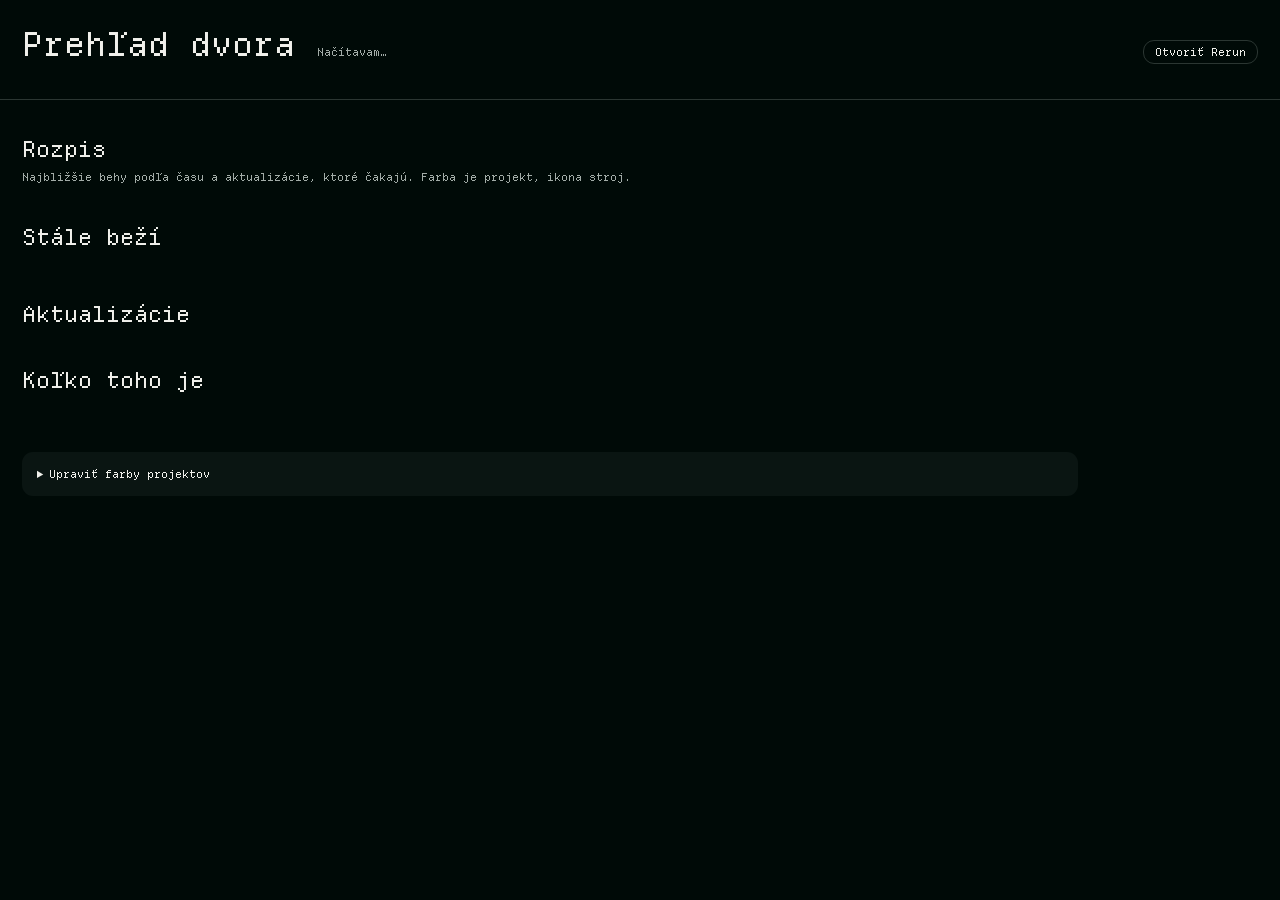
==== inventory/prehlad/index.html @ 080db940 "feat(inventory): Prehľad dvora lists every recurring job and pending update inventory.py (started in" ====
<!doctype html>
<html lang="sk">
<head>
<meta charset="utf-8">
<meta name="viewport" content="width=device-width, initial-scale=1">
<title>Prehľad dvora</title>
<link rel="stylesheet" href="style.css">
<!-- avoid-ai-design-ignore: K7 (the :focus-visible style lives in style.css) -->
</head>
<body>
<header class="top">
  <h1>Prehľad dvora</h1>
  <p class="stamp" id="stamp">Načítavam…</p>
  <a class="to-rerun" href="../">Otvoriť Rerun</a>
</header>

<nav class="filters" aria-label="Filtre">
  <div class="chips" id="f-rodiny"></div>
  <div class="chips" id="f-stroje"></div>
</nav>

<main>
  <section aria-labelledby="h-rozpis">
    <h2 id="h-rozpis">Rozpis</h2>
    <p class="hint">Najbližšie behy podľa času a aktualizácie, ktoré čakajú. Farba je projekt, ikona stroj.</p>
    <div id="rozpis"></div>
  </section>

  <section aria-labelledby="h-stale">
    <h2 id="h-stale">Stále beží</h2>
    <div id="stale" class="devices"></div>
  </section>

  <section aria-labelledby="h-akt">
    <h2 id="h-akt">Aktualizácie</h2>
    <div id="aktualizacie"></div>
  </section>

  <section aria-labelledby="h-sucty">
    <h2 id="h-sucty">Koľko toho je</h2>
    <div id="sucty" class="sums"></div>
  </section>

  <details class="farby" id="farby">
    <summary>Upraviť farby projektov</summary>
    <div id="farby-body"></div>
  </details>
</main>
<script src="app.js"></script>
</body>
</html>
---- inventory/prehlad/style.css ----
/* Karchi's desktop palette (x270 ~/.local/share/karchi-dev/kalendarix/colors.toml) and its pixel font.
   Departure Mono is drawn on an 11 px grid, so every size is a multiple of 11. */
@font-face {
  font-family: "Departure Mono";
  src: url("DepartureMono-Regular.woff2") format("woff2");
  font-display: swap;
}

:root {
  --bg: #000a07;
  --surface: #0a1512;
  --raised: #1a2320;
  --line: #2b3632;
  --text: #f0f0eb;
  --muted: #a3aca8;
  --accent: #628790;
  --problem: #e5786d;
  --radius: 11px;
  font-family: "Departure Mono", ui-monospace, monospace;
  font-size: 11px;
  line-height: 22px;
  color-scheme: dark;
}

* { box-sizing: border-box; }
body { margin: 0; background: var(--bg); color: var(--text); font-size: 11px; -webkit-font-smoothing: none; font-smooth: never; }
a { color: var(--text); }
:focus-visible { outline: 2px solid var(--accent); outline-offset: 2px; border-radius: 4px; }

.top { display: flex; align-items: baseline; gap: 22px; flex-wrap: wrap; padding: 22px 22px 11px; }
h1 { font-size: 33px; line-height: 44px; margin: 0; font-weight: normal; }
.stamp { margin: 0; color: var(--muted); }
.to-rerun { margin-left: auto; padding: 0 11px; border: 1px solid var(--line); border-radius: var(--radius); text-decoration: none; }
.to-rerun:hover { background: var(--raised); }

.filters { display: flex; flex-wrap: wrap; gap: 11px 33px; padding: 0 22px 11px; position: sticky; top: 0; background: var(--bg); z-index: 2; border-bottom: 1px solid var(--line); padding-top: 11px; }
.chips { display: flex; flex-wrap: wrap; gap: 6px; }
.chip { display: inline-flex; align-items: center; gap: 6px; height: 24px; padding: 0 9px; border-radius: 12px; border: 1px solid var(--line); background: var(--surface); color: var(--text); font: inherit; cursor: pointer; }
.chip[aria-pressed="false"] { opacity: .45; }
.chip .dot { width: 11px; height: 11px; border-radius: 3px; background: var(--c); }

main { padding: 0 22px 44px; max-width: 1100px; }
h2 { font-size: 22px; line-height: 33px; font-weight: normal; margin: 33px 0 0; }
.hint { color: var(--muted); margin: 0 0 11px; }

/* One row = one job. The bar and the monogram carry the project colour, the icon the machine. */
.group-title { color: var(--muted); margin: 15px 0 4px; }
.row { display: grid; grid-template-columns: 6px 44px 34px minmax(0, 1fr) 120px; align-items: center; gap: 0 11px; min-height: 33px; padding: 4px 11px 4px 0; border-radius: var(--radius); background: var(--surface); margin-bottom: 4px; }
.row .bar { align-self: stretch; border-radius: 3px; background: var(--c); }
.row time, .row .tag { color: var(--text); }
.mono { display: inline-grid; place-items: center; min-width: 30px; height: 22px; padding: 0 5px; border-radius: 6px; background: var(--c); color: #000a07; }
.what { min-width: 0; }
.what b { font-weight: normal; }
.what .sub { color: var(--muted); display: block; overflow-wrap: anywhere; }
.where { display: inline-flex; align-items: center; gap: 6px; color: var(--muted); justify-self: end; }
.row.problem { box-shadow: inset 0 0 0 1px var(--problem); }
.flag { color: var(--problem); }

.pix { width: 22px; height: 22px; image-rendering: pixelated; flex: none; }
.pix rect { fill: currentColor; }

.devices { display: grid; grid-template-columns: repeat(auto-fill, minmax(320px, 1fr)); gap: 11px; margin-top: 11px; }
.device { background: var(--surface); border-radius: var(--radius); padding: 11px; }
.device h3 { display: flex; align-items: center; gap: 8px; font-size: 11px; font-weight: normal; margin: 0 0 6px; }
.svc { display: flex; align-items: center; gap: 8px; padding: 2px 0; }
.svc .bar { width: 6px; height: 18px; border-radius: 3px; background: var(--c); flex: none; }
.svc .n { color: var(--muted); margin-left: auto; }

table { border-collapse: collapse; width: 100%; margin-top: 11px; }
th, td { text-align: left; padding: 4px 11px 4px 0; vertical-align: top; }
th { color: var(--muted); font-weight: normal; border-bottom: 1px solid var(--line); }
td .mono { margin-right: 6px; }
tr.manual td:last-child { color: var(--problem); }

.sums { display: flex; flex-wrap: wrap; gap: 11px; margin-top: 11px; }
.sum { background: var(--surface); border-radius: var(--radius); padding: 11px 15px; min-width: 150px; }
.sum strong { display: block; font-size: 33px; line-height: 44px; font-weight: normal; }
.sum span { color: var(--muted); }

.farby { margin-top: 44px; background: var(--surface); border-radius: var(--radius); padding: 11px 15px; }
.farby summary { cursor: pointer; }
.fam { display: grid; grid-template-columns: 44px 160px minmax(0, 1fr); gap: 11px; align-items: start; padding: 8px 0; border-top: 1px solid var(--line); }
.fam input[type=color] { width: 44px; height: 24px; border: 0; padding: 0; background: none; border-radius: 6px; }
.fam .src { color: var(--muted); display: block; }
.projs { display: flex; flex-wrap: wrap; gap: 6px; }
.projs label { display: inline-flex; align-items: center; gap: 6px; }
select, button.save { font: inherit; color: var(--text); background: var(--raised); border: 1px solid var(--line); border-radius: 6px; height: 24px; }
button.save { padding: 0 11px; margin-top: 11px; cursor: pointer; }
.saved { color: var(--muted); margin-left: 11px; }

@media (max-width: 700px) {
  .top, .filters, main { padding-left: 11px; padding-right: 11px; }
  .row { grid-template-columns: 6px 44px minmax(0, 1fr); }
  .row .mono-cell { display: none; }
  .row .where { grid-column: 3; justify-self: start; }
  .fam { grid-template-columns: 44px minmax(0, 1fr); }
  .fam .projs { grid-column: 1 / -1; }
}
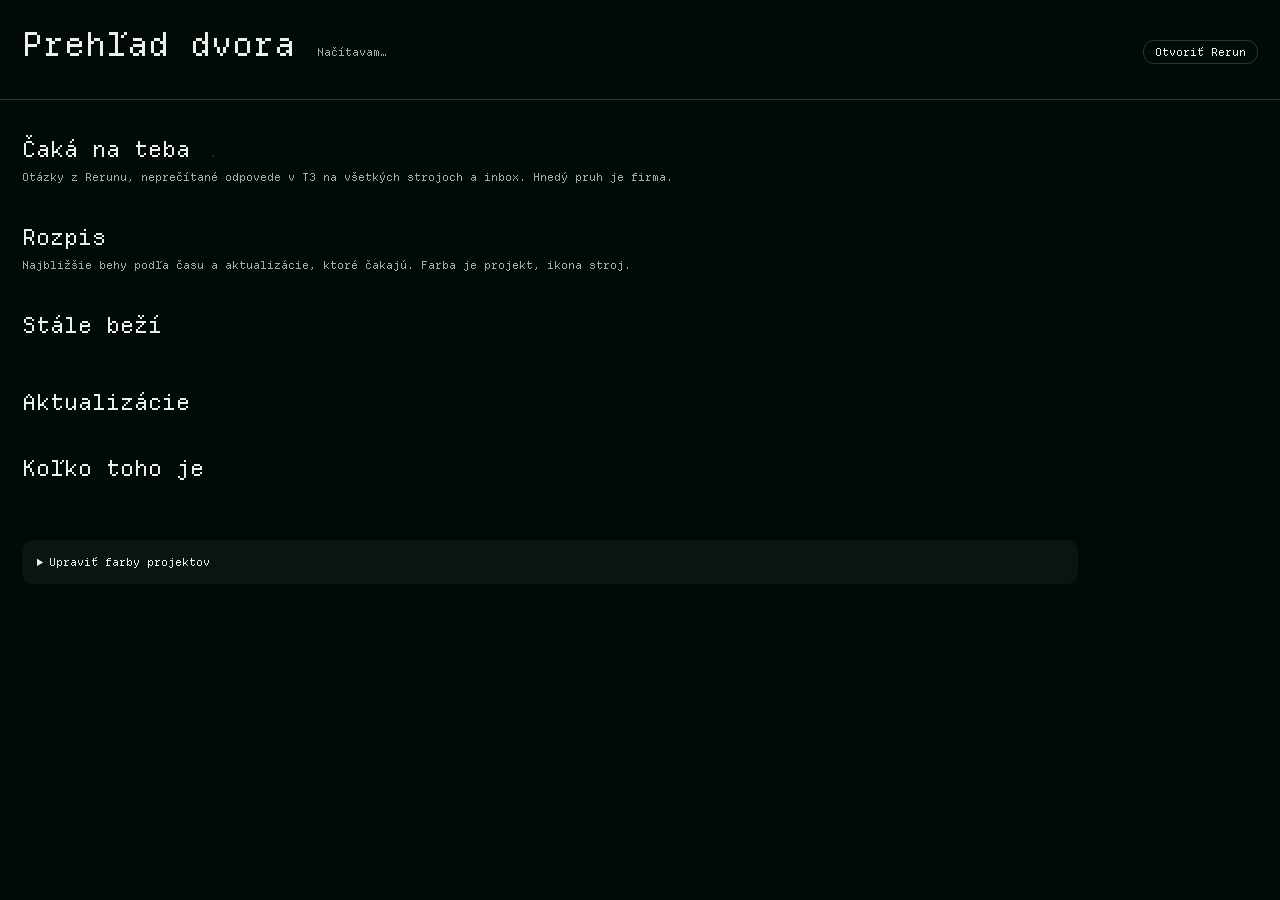
==== commit 55ea39b9: "feat(prehlad): Čaká na teba, one list of inbox, T3 and Rerun asks split into firma and osobné Co-Aut" ====
--- a/inventory/prehlad/index.html
+++ b/inventory/prehlad/index.html
@@ -20,6 +20,15 @@
 </nav>
 
 <main>
+  <section aria-labelledby="h-caka">
+    <div class="caka-head">
+      <h2 id="h-caka">Čaká na teba</h2>
+      <div class="seg" id="f-strana" role="group" aria-label="Firma alebo osobné"></div>
+    </div>
+    <p class="hint">Otázky z Rerunu, neprečítané odpovede v T3 na všetkých strojoch a inbox. Hnedý pruh je firma.</p>
+    <div id="caka"></div>
+  </section>
+
   <section aria-labelledby="h-rozpis">
     <h2 id="h-rozpis">Rozpis</h2>
     <p class="hint">Najbližšie behy podľa času a aktualizácie, ktoré čakajú. Farba je projekt, ikona stroj.</p>
--- a/inventory/prehlad/style.css
+++ b/inventory/prehlad/style.css
@@ -43,9 +43,20 @@
 h2 { font-size: 22px; line-height: 33px; font-weight: normal; margin: 33px 0 0; }
 .hint { color: var(--muted); margin: 0 0 11px; }
 
+.caka-head { display: flex; align-items: baseline; gap: 22px; flex-wrap: wrap; }
+.seg { display: inline-flex; border: 1px solid var(--line); border-radius: 12px; overflow: hidden; }
+.seg button { font: inherit; color: var(--text); background: var(--surface); border: 0; height: 24px; padding: 0 11px; cursor: pointer; }
+.seg button + button { border-left: 1px solid var(--line); }
+.seg button[aria-pressed="true"] { background: var(--raised); box-shadow: inset 0 -2px 0 var(--accent); }
+.tag-src { display: inline-grid; place-items: center; min-width: 30px; height: 22px; padding: 0 5px; border-radius: 6px; background: var(--raised); color: var(--text); }
+#caka time { white-space: nowrap; }
+#caka .what .sub { display: -webkit-box; -webkit-box-orient: vertical; -webkit-line-clamp: 2; line-clamp: 2; overflow: hidden; }
+.caka-more { margin-top: 4px; }
+.caka-more summary { cursor: pointer; color: var(--muted); padding: 4px 0; }
+
 /* One row = one job. The bar and the monogram carry the project colour, the icon the machine. */
 .group-title { color: var(--muted); margin: 15px 0 4px; }
-.row { display: grid; grid-template-columns: 6px 44px 34px minmax(0, 1fr) 120px; align-items: center; gap: 0 11px; min-height: 33px; padding: 4px 11px 4px 0; border-radius: var(--radius); background: var(--surface); margin-bottom: 4px; }
+.row { display: grid; grid-template-columns: 6px 44px 34px minmax(0, 1fr) minmax(120px, max-content); align-items: center; gap: 0 11px; min-height: 33px; padding: 4px 11px 4px 0; border-radius: var(--radius); background: var(--surface); margin-bottom: 4px; }
 .row .bar { align-self: stretch; border-radius: 3px; background: var(--c); }
 .row time, .row .tag { color: var(--text); }
 .mono { display: inline-grid; place-items: center; min-width: 30px; height: 22px; padding: 0 5px; border-radius: 6px; background: var(--c); color: #000a07; }
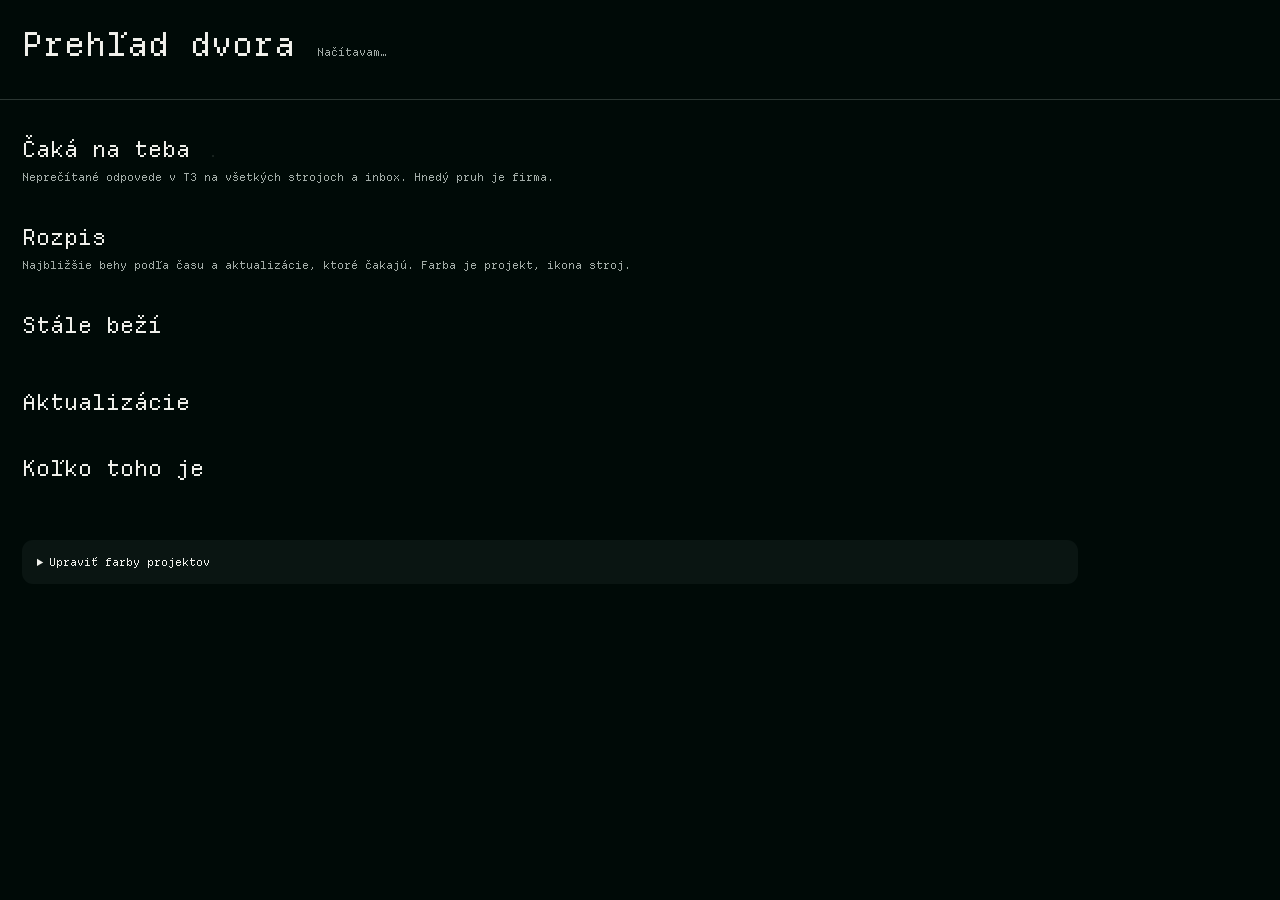
==== commit 57097430: "chore: remove Rerun hooks after Rerun was uninstalled from asus Rerun (containers, Supabase, ~/rerun" ====
--- a/inventory/prehlad/index.html
+++ b/inventory/prehlad/index.html
@@ -11,7 +11,6 @@
 <header class="top">
   <h1>Prehľad dvora</h1>
   <p class="stamp" id="stamp">Načítavam…</p>
-  <a class="to-rerun" href="../">Otvoriť Rerun</a>
 </header>
 
 <nav class="filters" aria-label="Filtre">
@@ -25,7 +24,7 @@
       <h2 id="h-caka">Čaká na teba</h2>
       <div class="seg" id="f-strana" role="group" aria-label="Firma alebo osobné"></div>
     </div>
-    <p class="hint">Otázky z Rerunu, neprečítané odpovede v T3 na všetkých strojoch a inbox. Hnedý pruh je firma.</p>
+    <p class="hint">Neprečítané odpovede v T3 na všetkých strojoch a inbox. Hnedý pruh je firma.</p>
     <div id="caka"></div>
   </section>
 
--- a/inventory/prehlad/style.css
+++ b/inventory/prehlad/style.css
@@ -30,8 +30,6 @@
 .top { display: flex; align-items: baseline; gap: 22px; flex-wrap: wrap; padding: 22px 22px 11px; }
 h1 { font-size: 33px; line-height: 44px; margin: 0; font-weight: normal; }
 .stamp { margin: 0; color: var(--muted); }
-.to-rerun { margin-left: auto; padding: 0 11px; border: 1px solid var(--line); border-radius: var(--radius); text-decoration: none; }
-.to-rerun:hover { background: var(--raised); }
 
 .filters { display: flex; flex-wrap: wrap; gap: 11px 33px; padding: 0 22px 11px; position: sticky; top: 0; background: var(--bg); z-index: 2; border-bottom: 1px solid var(--line); padding-top: 11px; }
 .chips { display: flex; flex-wrap: wrap; gap: 6px; }
